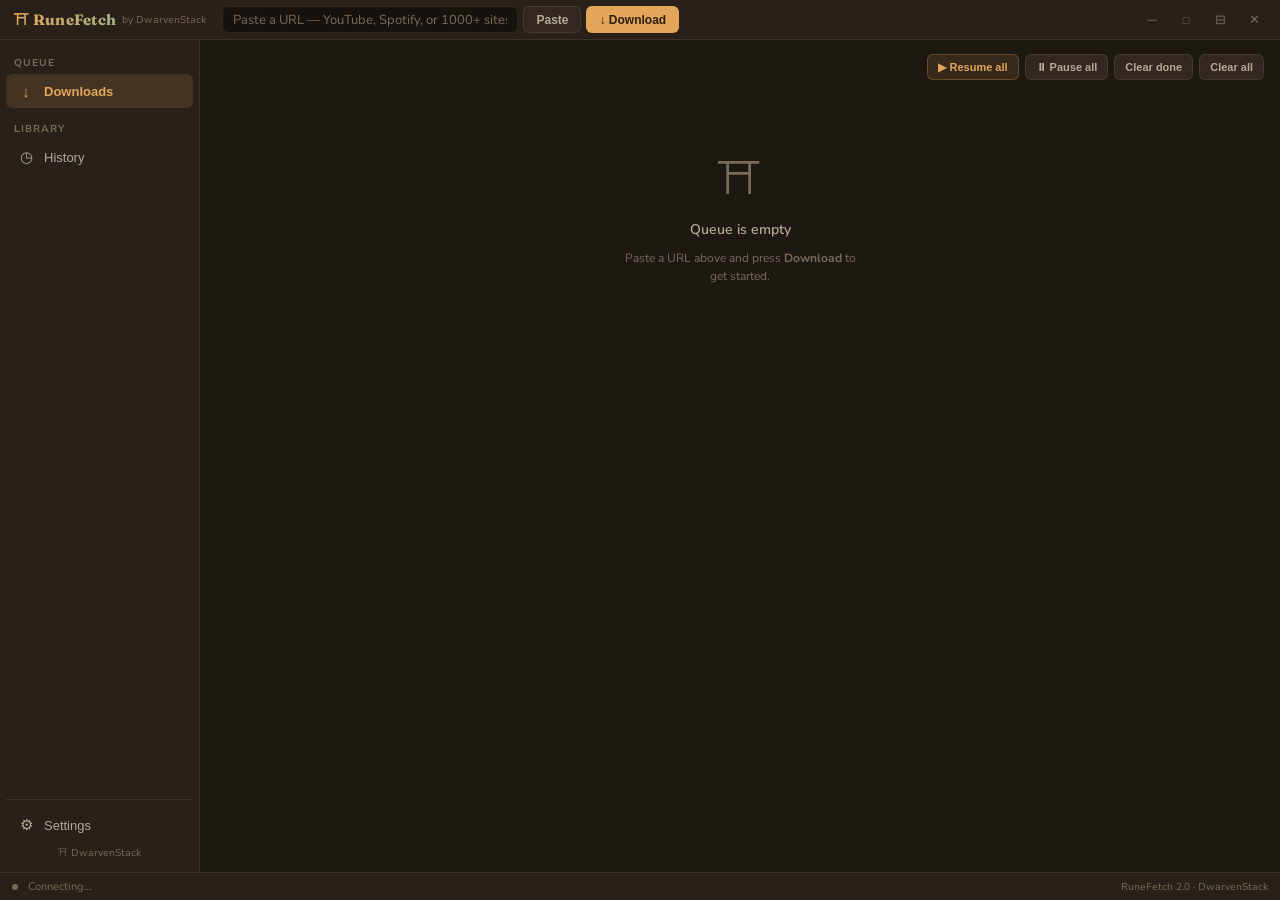
==== webui/index.html @ eddb13f1 "feat: RuneFetch v2 — pywebview web UI migration Replace PyQt6 GUI with pywebview + WebSocket archite" ====
<!DOCTYPE html>
<html lang="en">
<head>
  <meta charset="UTF-8">
  <meta name="viewport" content="width=device-width, initial-scale=1.0">
  <title>RuneFetch</title>
  <link rel="preconnect" href="https://fonts.googleapis.com">
  <link rel="preconnect" href="https://fonts.gstatic.com" crossorigin>
  <link href="https://fonts.googleapis.com/css2?family=Fraunces:opsz,wght@9..144,700&family=Nunito+Sans:wght@400;600;700&family=Lora:wght@700&family=Hanken+Grotesk:wght@400;600;700&display=swap" rel="stylesheet">
  <link rel="stylesheet" href="styles/tokens.css">
  <link rel="stylesheet" href="styles/main.css">
</head>
<body>
<div id="app-root">

  <!-- ── Title bar ──────────────────────────────────────────────────────── -->
  <div id="titlebar">
    <!-- invisible drag overlay; interactive children overlap it via z-index -->
    <div id="titlebar-drag"></div>

    <span class="brand">⛩ RuneFetch</span>
    <span class="by-line">by DwarvenStack</span>

    <div class="url-bar-wrap">
      <input id="url-input" type="text"
             placeholder="Paste a URL — YouTube, Spotify, or 1000+ sites…"
             autocomplete="off" spellcheck="false">
      <button class="tb-btn secondary" id="btn-paste">Paste</button>
      <button class="tb-btn primary"   id="btn-add">↓ Download</button>
    </div>

    <div class="titlebar-spacer"></div>

    <div class="titlebar-actions">
      <button class="win-btn"          id="win-minimize" title="Minimize">─</button>
      <button class="win-btn maximize-btn" id="win-maximize" title="Maximize">□</button>
      <button class="win-btn"          id="win-tray"     title="Minimize to tray">⊟</button>
      <button class="win-btn close"    id="win-close"    title="Close">✕</button>
    </div>
  </div>

  <!-- ── Body ───────────────────────────────────────────────────────────── -->
  <div id="body">

    <!-- Sidebar -->
    <aside id="sidebar">
      <div class="nav-section-label">Queue</div>
      <button class="nav-btn active" data-view="queue">
        <span class="icon">↓</span> Downloads
      </button>

      <div class="nav-section-label" style="margin-top:6px">Library</div>
      <button class="nav-btn" data-view="history">
        <span class="icon">◷</span> History
      </button>

      <div class="sidebar-footer">
        <button class="nav-btn" data-view="settings">
          <span class="icon">⚙</span> Settings
        </button>
        <a class="sidebar-link" href="#" id="dwarvenstack-link">⛩ DwarvenStack</a>
      </div>
    </aside>

    <!-- Content -->
    <main id="content">

      <!-- ── Queue view ────────────────────────────────────────────────── -->
      <section id="view-queue" class="view active">
        <div class="queue-toolbar">
          <span class="count-badge" id="queue-count"></span>
          <button class="btn-sm accent"  id="btn-resume-all">▶ Resume all</button>
          <button class="btn-sm"         id="btn-pause-all">⏸ Pause all</button>
          <button class="btn-sm"         id="btn-clear-done">Clear done</button>
          <button class="btn-sm danger"  id="btn-clear-all">Clear all</button>
        </div>

        <div id="queue-list"></div>

        <div id="empty-state" class="empty-state">
          <div class="illo">⛩</div>
          <h3>Queue is empty</h3>
          <p>Paste a URL above and press <strong>Download</strong> to get started.</p>
        </div>
      </section>

      <!-- ── History view ──────────────────────────────────────────────── -->
      <section id="view-history" class="view">
        <div class="view-title">History</div>
        <div class="history-toolbar">
          <span class="count" id="history-count"></span>
          <button class="btn-sm" id="btn-history-delete-sel" disabled>Delete selected</button>
          <button class="btn-sm danger" id="btn-history-clear">Clear all</button>
        </div>
        <p class="history-hint">Double-click to re-download · Select to delete</p>
        <div id="history-list"></div>
        <div id="history-empty" class="empty-state" style="display:none">
          <div class="illo">◷</div>
          <h3>No history yet</h3>
          <p>Completed downloads will appear here.</p>
        </div>
      </section>

      <!-- ── Settings view ─────────────────────────────────────────────── -->
      <section id="view-settings" class="view">
        <div class="view-title">Settings</div>
        <form id="settings-form">

          <div class="settings-block">
            <h3>Downloads</h3>

            <div class="setting-row">
              <div>
                <div class="setting-label">Save folder</div>
                <div class="setting-hint">Where completed downloads are saved</div>
              </div>
              <div class="folder-row">
                <span class="folder-path" id="setting-save-path">—</span>
                <button type="button" class="btn-sm" id="btn-choose-folder">Browse</button>
              </div>
            </div>

            <div class="setting-row">
              <div>
                <div class="setting-label">Ask for folder per download</div>
                <div class="setting-hint">Opens a folder picker for every new download</div>
              </div>
              <label class="toggle">
                <input type="checkbox" id="setting-prompt-per-file">
                <span class="toggle-track"></span>
              </label>
            </div>

            <div class="setting-row">
              <div>
                <div class="setting-label">Concurrent downloads</div>
                <div class="setting-hint">Max simultaneous downloads (1–8)</div>
              </div>
              <input type="number" id="setting-max-concurrent"
                     class="setting-input" min="1" max="8" value="2">
            </div>

            <div class="setting-row">
              <div>
                <div class="setting-label">Speed limit (KB/s)</div>
                <div class="setting-hint">0 = unlimited</div>
              </div>
              <input type="number" id="setting-throttle"
                     class="setting-input" min="0" value="0">
            </div>

            <div class="setting-row">
              <div>
                <div class="setting-label">Fragment threads</div>
                <div class="setting-hint">Parallel connections per download</div>
              </div>
              <input type="number" id="setting-fragments"
                     class="setting-input" min="1" max="32" value="4">
            </div>

            <div class="setting-row">
              <div>
                <div class="setting-label">Proxy</div>
                <div class="setting-hint">e.g. socks5://127.0.0.1:1080</div>
              </div>
              <input type="text" id="setting-proxy"
                     class="setting-input wide" placeholder="(none)">
            </div>
          </div>

          <div class="settings-block">
            <h3>Behaviour</h3>

            <div class="setting-row">
              <div>
                <div class="setting-label">Restore queue on startup</div>
                <div class="setting-hint">Resume in-progress downloads from last session</div>
              </div>
              <label class="toggle">
                <input type="checkbox" id="setting-autostart" checked>
                <span class="toggle-track"></span>
              </label>
            </div>

            <div class="setting-row">
              <div>
                <div class="setting-label">Keep history</div>
                <div class="setting-hint">Record completed downloads in history</div>
              </div>
              <label class="toggle">
                <input type="checkbox" id="setting-keep-history" checked>
                <span class="toggle-track"></span>
              </label>
            </div>

            <div class="setting-row">
              <div>
                <div class="setting-label">Clipboard monitor</div>
                <div class="setting-hint">Detect URLs copied to clipboard</div>
              </div>
              <label class="toggle">
                <input type="checkbox" id="setting-clipboard">
                <span class="toggle-track"></span>
              </label>
            </div>

            <div class="setting-row">
              <div>
                <div class="setting-label">Close to tray</div>
                <div class="setting-hint">Minimize instead of quitting on close</div>
              </div>
              <label class="toggle">
                <input type="checkbox" id="setting-close-to-tray" checked>
                <span class="toggle-track"></span>
              </label>
            </div>
          </div>

          <div class="settings-block">
            <h3>Appearance</h3>
            <div class="setting-row">
              <div>
                <div class="setting-label">Theme</div>
                <div class="setting-hint">Hearth (dark) or Sage (light)</div>
              </div>
              <select id="setting-theme" class="setting-input">
                <option value="dark">Hearth — dark</option>
                <option value="light">Sage — light</option>
              </select>
            </div>
          </div>

          <div class="settings-block">
            <h3>Browser Extension</h3>
            <div class="setting-row">
              <div>
                <div class="setting-label">Extension token</div>
                <div class="setting-hint">Paste this token into the RuneFetch browser extension</div>
              </div>
              <div class="token-row">
                <span class="token-val" id="setting-ext-token">—</span>
                <button type="button" class="btn-sm" id="btn-copy-token">Copy</button>
              </div>
            </div>
          </div>

          <button type="submit" class="btn-save">Save Settings</button>
        </form>
      </section>

    </main>
  </div>

  <!-- ── Status bar ──────────────────────────────────────────────────────── -->
  <div id="statusbar">
    <div class="status-dot" id="status-dot"></div>
    <span id="status-text">Connecting…</span>
    <span class="status-sep">·</span>
    <span class="status-speed" id="status-speed"></span>
    <span class="status-sep" id="status-sep2" style="display:none">·</span>
    <span id="status-path"></span>
    <span style="margin-left:auto;font-size:10px;color:var(--text-muted)">RuneFetch 2.0 · DwarvenStack</span>
  </div>
</div><!-- /#app-root -->

<!-- ── Quality modal ──────────────────────────────────────────────────────── -->
<dialog id="quality-modal">
  <div class="modal-header">
    <div class="modal-title" id="qual-title">Select Quality</div>
    <div class="modal-subtitle" id="qual-subtitle"></div>
    <button class="modal-close" id="btn-close-qual" title="Close">✕</button>
  </div>
  <div class="modal-body">
    <div class="quality-status" id="qual-status"></div>
    <div id="qual-options"></div>
    <div class="modal-later">
      <input type="checkbox" id="chk-download-later">
      <label for="chk-download-later">Add to queue paused (download later)</label>
    </div>
  </div>
  <div class="modal-footer">
    <button type="button" class="btn-modal btn-cancel-modal" id="btn-cancel-qual">Cancel</button>
    <button type="button" class="btn-modal btn-download" id="btn-download" disabled>Download</button>
  </div>
</dialog>

<!-- ── Browser-extension confirm modal ────────────────────────────────────── -->
<dialog id="confirm-modal">
  <div class="confirm-body">
    <button class="modal-close" id="btn-close-confirm" title="Close">✕</button>
    <div class="confirm-title" id="confirm-title">Download this link?</div>
    <div class="confirm-url" id="confirm-url"></div>
    <div class="modal-later" style="border:none;margin:0;padding:0">
      <input type="checkbox" id="chk-confirm-later">
      <label for="chk-confirm-later">Download later (add paused)</label>
    </div>
  </div>
  <div class="confirm-footer">
    <button type="button" class="btn-modal btn-cancel-modal" id="btn-confirm-cancel">Ignore</button>
    <button type="button" class="btn-modal btn-download" id="btn-confirm-ok">Download</button>
  </div>
</dialog>

<!-- ── File already exists modal ──────────────────────────────────────────── -->
<dialog id="exists-modal">
  <button class="modal-close" id="btn-close-exists" title="Close">✕</button>
  <div class="exists-title">File already exists</div>
  <div class="exists-info" id="exists-info"></div>
  <div class="exists-footer">
    <button type="button" class="btn-modal btn-cancel-modal" id="btn-exists-open">Open folder</button>
    <button type="button" class="btn-modal btn-download" id="btn-exists-redownload">Download again</button>
  </div>
</dialog>

<!-- ── Toasts ───────────────────────────────────────────────────────────────── -->
<div id="toast-container"></div>

<script type="module" src="js/app.js"></script>
</body>
</html>
---- webui/styles/tokens.css ----
/* ── Hearth (dark) — default ─────────────────────────────────────────────── */
:root {
  --bg:          #1E1812;
  --surface:     #292019;
  --raised:      #332821;
  --sunken:      #17120D;
  --overlay:     rgba(14, 10, 6, 0.72);
  --text:        #ECE1CF;
  --text-2:      #B8A894;
  --text-muted:  #7A6A58;
  --text-on-accent: #2A1F12;
  --accent:      #E3A65A;
  --accent-2:    #A7B388;
  --accent-red:  #D96B5F;
  --accent-green:#6EC98A;
  --border:      rgba(255,255,255,0.08);
  --border-focus:#E3A65A;
  --shadow:      0 4px 24px rgba(0,0,0,0.5);
  --shadow-sm:   0 2px 8px  rgba(0,0,0,0.35);
  --radius:      10px;
  --radius-sm:   6px;
  --font-display:'Fraunces', 'Georgia', serif;
  --font-body:   'Nunito Sans', 'Segoe UI', system-ui, sans-serif;
  --font-mono:   'Cascadia Code', 'Fira Code', 'Consolas', monospace;
  --titlebar-h:  40px;
  --sidebar-w:   200px;
  --statusbar-h: 28px;
  --transition:  0.18s ease;
}

/* ── Sage (light) ────────────────────────────────────────────────────────── */
[data-theme='light'] {
  --bg:          #E6E9E0;
  --surface:     #F1F3EC;
  --raised:      #FBFCF8;
  --sunken:      #DCE0D3;
  --overlay:     rgba(54, 67, 58, 0.55);
  --text:        #36433A;
  --text-2:      #5A6B5E;
  --text-muted:  #8A9E8E;
  --text-on-accent: #FBFCF8;
  --accent:      #6F8F73;
  --accent-2:    #C08A5E;
  --accent-red:  #C0544A;
  --accent-green:#4A9B6A;
  --border:      rgba(0,0,0,0.10);
  --border-focus:#6F8F73;
  --shadow:      0 4px 20px rgba(0,0,0,0.12);
  --shadow-sm:   0 2px 6px  rgba(0,0,0,0.08);
}
---- webui/styles/main.css ----
/* ── Reset & base ─────────────────────────────────────────────────────────── */
*, *::before, *::after { box-sizing: border-box; margin: 0; padding: 0; }

html, body {
  height: 100%; width: 100%;
  overflow: hidden;
  font-family: var(--font-body);
  font-size: 14px;
  color: var(--text);
  background: var(--bg);
  -webkit-font-smoothing: antialiased;
  user-select: none;
}

/* ── Layout ──────────────────────────────────────────────────────────────── */
#app-root {
  display: flex;
  flex-direction: column;
  height: 100vh;
  overflow: hidden;
}

/* ── Title bar ───────────────────────────────────────────────────────────── */
#titlebar {
  height: var(--titlebar-h);
  background: var(--surface);
  border-bottom: 1px solid var(--border);
  display: flex;
  align-items: center;
  padding: 0 10px 0 14px;
  flex-shrink: 0;
  cursor: default;
}

/* Titlebar is the drag region; interactive children opt out via z-index */
#titlebar { position: relative; cursor: grab; }
#titlebar:active { cursor: grabbing; }
#titlebar > * { position: relative; z-index: 1; cursor: default; }
/* buttons/inputs restore pointer cursor */
#titlebar button, #titlebar input, #titlebar a { cursor: pointer; }

/* Hidden drag overlay (kept for backwards compat but drag logic moved to JS) */
#titlebar-drag {
  position: absolute;
  inset: 0;
  z-index: 0;
  cursor: inherit;
}

#titlebar .brand {
  font-family: var(--font-display);
  font-size: 15px;
  font-weight: 700;
  background: linear-gradient(90deg, var(--accent), var(--accent-2));
  -webkit-background-clip: text;
  -webkit-text-fill-color: transparent;
  background-clip: text;
  letter-spacing: 0.02em;
  margin-right: 6px;
  white-space: nowrap;
  pointer-events: none;
}
#titlebar .by-line {
  font-size: 10px;
  color: var(--text-muted);
  margin-right: 16px;
  white-space: nowrap;
  pointer-events: none;
}

.url-bar-wrap {
  flex: 1;
  display: flex;
  align-items: center;
  gap: 5px;
  max-width: 700px;
}

#url-input {
  flex: 1;
  height: 27px;
  background: var(--sunken);
  border: 1px solid var(--border);
  border-radius: var(--radius-sm);
  color: var(--text);
  font-family: var(--font-body);
  font-size: 13px;
  padding: 0 10px;
  outline: none;
  transition: border-color var(--transition);
  user-select: text;
}
#url-input:focus { border-color: var(--border-focus); }
#url-input::placeholder { color: var(--text-muted); }

.tb-btn {
  height: 27px;
  padding: 0 12px;
  border-radius: var(--radius-sm);
  font-size: 12px;
  font-weight: 600;
  cursor: pointer;
  white-space: nowrap;
  transition: filter var(--transition), background var(--transition);
  border: 1px solid var(--border);
}
.tb-btn.primary {
  background: var(--accent);
  color: var(--text-on-accent);
  border-color: transparent;
  font-weight: 700;
}
.tb-btn.primary:hover { filter: brightness(1.1); }
.tb-btn.secondary {
  background: var(--raised);
  color: var(--text-2);
}
.tb-btn.secondary:hover { background: var(--surface); color: var(--text); }

.titlebar-spacer { flex: 1; min-width: 8px; }

.titlebar-actions { display: flex; gap: 2px; }

.win-btn {
  width: 32px; height: 28px;
  border: none;
  background: transparent;
  color: var(--text-muted);
  font-size: 13px;
  cursor: pointer;
  border-radius: 4px;
  display: flex; align-items: center; justify-content: center;
  transition: background var(--transition), color var(--transition);
}
.win-btn:hover         { background: var(--raised); color: var(--text); }
.win-btn.close:hover   { background: var(--accent-red); color: #fff; }
.win-btn.maximize-btn  { font-size: 11px; }

/* ── Resize cursors on root edges ────────────────────────────────────────── */
body.resize-n  { cursor: n-resize !important; }
body.resize-s  { cursor: s-resize !important; }
body.resize-e  { cursor: e-resize !important; }
body.resize-w  { cursor: w-resize !important; }
body.resize-ne { cursor: ne-resize !important; }
body.resize-nw { cursor: nw-resize !important; }
body.resize-se { cursor: se-resize !important; }
body.resize-sw { cursor: sw-resize !important; }

/* ── Body ────────────────────────────────────────────────────────────────── */
#body {
  flex: 1;
  display: flex;
  overflow: hidden;
}

/* ── Sidebar ─────────────────────────────────────────────────────────────── */
#sidebar {
  width: var(--sidebar-w);
  background: var(--surface);
  border-right: 1px solid var(--border);
  display: flex;
  flex-direction: column;
  padding: 8px 6px;
  flex-shrink: 0;
}

.nav-section-label {
  font-size: 10px;
  font-weight: 700;
  letter-spacing: 0.1em;
  text-transform: uppercase;
  color: var(--text-muted);
  padding: 8px 8px 4px;
}

.nav-btn {
  display: flex;
  align-items: center;
  gap: 8px;
  width: 100%;
  height: 34px;
  padding: 0 10px;
  border: none;
  border-radius: var(--radius-sm);
  background: transparent;
  color: var(--text-2);
  font-size: 13px;
  cursor: pointer;
  text-align: left;
  transition: background var(--transition), color var(--transition);
}
.nav-btn .icon { font-size: 15px; width: 20px; text-align: center; }
.nav-btn:hover { background: var(--raised); color: var(--text); }
.nav-btn.active { background: rgba(227,166,90,0.14); color: var(--accent); font-weight: 600; }
[data-theme='light'] .nav-btn.active { background: rgba(111,143,115,0.14); color: var(--accent); }

.sidebar-footer {
  margin-top: auto;
  padding-top: 8px;
  border-top: 1px solid var(--border);
}
.sidebar-link {
  display: block;
  text-align: center;
  font-size: 10px;
  color: var(--text-muted);
  text-decoration: none;
  padding: 4px;
  border-radius: var(--radius-sm);
  transition: color var(--transition);
}
.sidebar-link:hover { color: var(--text-2); }

/* ── Content ─────────────────────────────────────────────────────────────── */
#content {
  flex: 1;
  overflow: hidden;
  position: relative;
}

.view {
  position: absolute;
  inset: 0;
  overflow-y: auto;
  padding: 14px 16px;
  display: none;
}
.view.active { display: block; }

/* ── Queue toolbar ────────────────────────────────────────────────────────── */
.queue-toolbar {
  display: flex;
  align-items: center;
  gap: 6px;
  margin-bottom: 10px;
}
.queue-toolbar .hint {
  font-size: 11px;
  color: var(--text-muted);
  margin-right: auto;
}
.queue-toolbar .count-badge {
  font-size: 11px;
  color: var(--text-muted);
  margin-right: auto;
}

.btn-sm {
  height: 26px;
  padding: 0 10px;
  background: var(--raised);
  color: var(--text-2);
  border: 1px solid var(--border);
  border-radius: var(--radius-sm);
  font-size: 11px;
  font-weight: 600;
  cursor: pointer;
  white-space: nowrap;
  transition: background var(--transition), color var(--transition),
              border-color var(--transition);
}
.btn-sm:hover { background: var(--surface); color: var(--text); }
.btn-sm.danger:hover { background: rgba(217,107,95,0.14); color: var(--accent-red); border-color: var(--accent-red); }
.btn-sm.accent { background: rgba(227,166,90,0.12); color: var(--accent); border-color: rgba(227,166,90,0.28); }
.btn-sm.accent:hover { background: rgba(227,166,90,0.22); }

/* ── Download card ────────────────────────────────────────────────────────── */
.card {
  background: var(--surface);
  border: 1px solid var(--border);
  border-radius: var(--radius);
  padding: 11px 13px;
  margin-bottom: 7px;
  transition: border-color var(--transition), box-shadow var(--transition);
}
.card:hover { border-color: rgba(255,255,255,0.13); box-shadow: var(--shadow-sm); }
[data-theme='light'] .card:hover { border-color: rgba(0,0,0,0.13); }

.card-header {
  display: flex;
  align-items: flex-start;
  gap: 9px;
  margin-bottom: 7px;
}
.card-icon { font-size: 19px; line-height: 1; flex-shrink: 0; margin-top: 1px; }
.card-meta { flex: 1; min-width: 0; }
.card-title {
  font-size: 13px; font-weight: 600; color: var(--text);
  white-space: nowrap; overflow: hidden; text-overflow: ellipsis;
  margin-bottom: 3px;
}
.card-sub {
  font-size: 11px; color: var(--text-muted);
  display: flex; gap: 6px; flex-wrap: wrap; align-items: center;
}
.card-error {
  font-size: 11px; color: var(--accent-red);
  margin-top: 3px; white-space: nowrap; overflow: hidden; text-overflow: ellipsis;
}

/* Badge */
.card-badge {
  display: inline-block; padding: 1px 6px; border-radius: 10px;
  font-size: 10px; font-weight: 700; letter-spacing: 0.04em;
  text-transform: uppercase;
}
.badge-queued     { background: rgba(184,168,148,0.14); color: var(--text-2); }
.badge-downloading{ background: rgba(227,166,90,0.18);  color: var(--accent); }
.badge-complete   { background: rgba(110,201,138,0.18); color: var(--accent-green); }
.badge-error      { background: rgba(217,107,95,0.18);  color: var(--accent-red); }
.badge-paused     { background: rgba(167,179,136,0.18); color: var(--accent-2); }
.badge-cancelled  { background: rgba(184,168,148,0.10); color: var(--text-muted); }

.card-actions { display: flex; gap: 3px; flex-shrink: 0; margin-top: 1px; }

.icon-btn {
  width: 26px; height: 24px;
  background: transparent;
  border: 1px solid var(--border);
  border-radius: 4px;
  color: var(--text-muted);
  font-size: 12px;
  cursor: pointer;
  display: flex; align-items: center; justify-content: center;
  transition: background var(--transition), color var(--transition),
              border-color var(--transition);
}
.icon-btn:hover { background: var(--raised); color: var(--text); border-color: rgba(255,255,255,0.15); }
.icon-btn.danger:hover { background: rgba(217,107,95,0.14); color: var(--accent-red); border-color: var(--accent-red); }
.icon-btn:disabled { opacity: 0.3; cursor: default; pointer-events: none; }

/* ── Progress ─────────────────────────────────────────────────────────────── */
.progress-row {
  display: flex; align-items: center; gap: 8px; margin-bottom: 3px;
}
.progress-track {
  flex: 1; height: 4px; background: var(--sunken);
  border-radius: 2px; overflow: hidden; position: relative;
}
.progress-fill {
  height: 100%; border-radius: 2px;
  background: linear-gradient(90deg, var(--accent), var(--accent-2));
  transition: width 0.25s ease; position: relative; min-width: 0;
}
.progress-fill.active::after {
  content: ''; position: absolute; inset: 0;
  background: linear-gradient(90deg, transparent 0%, rgba(255,255,255,0.3) 50%, transparent 100%);
  animation: shimmer 1.5s infinite;
}
@keyframes shimmer {
  from { transform: translateX(-120%); }
  to   { transform: translateX(320%); }
}
.progress-pct {
  font-size: 11px; font-variant-numeric: tabular-nums;
  color: var(--text-muted); min-width: 32px; text-align: right;
}
.speed-row {
  display: flex; gap: 10px; font-size: 11px; color: var(--text-muted);
}
.speed-row .spd { color: var(--text-2); font-weight: 600; }
.speed-row .sz  { margin-left: auto; }

/* ── Log panel ───────────────────────────────────────────────────────────── */
.log-toggle {
  background: none; border: none; color: var(--text-muted); font-size: 11px;
  cursor: pointer; padding: 3px 0; text-align: left;
  transition: color var(--transition);
}
.log-toggle:hover { color: var(--text-2); }
.log-body {
  display: none; margin-top: 4px;
  background: var(--sunken); border: 1px solid var(--border);
  border-radius: 4px; padding: 5px 7px;
  font-family: var(--font-mono); font-size: 11px; color: var(--text-muted);
  max-height: 90px; overflow-y: auto;
  line-height: 1.55;
}
.log-body.open { display: block; }
.log-line { white-space: pre-wrap; word-break: break-all; }

/* ── Empty state ─────────────────────────────────────────────────────────── */
.empty-state {
  display: flex; flex-direction: column; align-items: center;
  justify-content: center; gap: 10px; padding: 60px 20px;
  color: var(--text-muted); text-align: center;
}
.empty-state .illo { font-size: 44px; }
.empty-state h3 { font-size: 14px; font-weight: 600; color: var(--text-2); }
.empty-state p  { font-size: 12px; max-width: 240px; line-height: 1.5; }

/* ── History ─────────────────────────────────────────────────────────────── */
.history-toolbar {
  display: flex; align-items: center; gap: 6px; margin-bottom: 10px;
}
.history-toolbar .count { font-size: 11px; color: var(--text-muted); margin-right: auto; }
.view-title {
  font-family: var(--font-display); font-size: 18px; font-weight: 700;
  color: var(--text); margin-bottom: 12px;
}
.history-hint {
  font-size: 11px; color: var(--text-muted); margin-bottom: 10px;
}

.hist-card {
  display: flex; align-items: center; gap: 9px;
  background: var(--surface); border: 1px solid var(--border);
  border-radius: var(--radius-sm); padding: 8px 11px; margin-bottom: 5px;
  transition: border-color var(--transition);
  cursor: default;
}
.hist-card:hover { border-color: rgba(255,255,255,0.12); }
[data-theme='light'] .hist-card:hover { border-color: rgba(0,0,0,0.12); }
.hist-icon { font-size: 17px; flex-shrink: 0; }
.hist-meta { flex: 1; min-width: 0; }
.hist-title {
  font-size: 12px; font-weight: 500; color: var(--text);
  white-space: nowrap; overflow: hidden; text-overflow: ellipsis;
}
.hist-sub {
  font-size: 11px; color: var(--text-muted);
  display: flex; gap: 8px; flex-wrap: wrap; margin-top: 1px;
}
.hist-ok  { color: var(--accent-green); }
.hist-err { color: var(--accent-red); }
.hist-actions { display: flex; gap: 3px; }

/* ── Settings ─────────────────────────────────────────────────────────────── */
.settings-block { max-width: 580px; margin-bottom: 24px; }
.settings-block h3 {
  font-size: 11px; font-weight: 700; letter-spacing: 0.08em;
  text-transform: uppercase; color: var(--text-muted);
  margin-bottom: 8px; padding-bottom: 5px; border-bottom: 1px solid var(--border);
}
.setting-row {
  display: flex; align-items: center; gap: 12px;
  padding: 7px 0; border-bottom: 1px solid var(--border);
}
.setting-row:last-child { border-bottom: none; }
.setting-label { flex: 1; font-size: 13px; }
.setting-hint  { font-size: 11px; color: var(--text-muted); margin-top: 1px; }

.setting-input {
  height: 27px; background: var(--sunken); border: 1px solid var(--border);
  border-radius: var(--radius-sm); color: var(--text); font-size: 13px;
  padding: 0 8px; outline: none; width: 140px;
  transition: border-color var(--transition);
  font-family: var(--font-body);
}
.setting-input:focus { border-color: var(--border-focus); }
.setting-input.wide { width: 260px; }

/* Toggle */
.toggle { position: relative; width: 36px; height: 19px; flex-shrink: 0; }
.toggle input { display: none; }
.toggle-track {
  position: absolute; inset: 0; background: var(--sunken);
  border-radius: 10px; border: 1px solid var(--border); cursor: pointer;
  transition: background var(--transition);
}
.toggle input:checked + .toggle-track { background: var(--accent); border-color: var(--accent); }
.toggle-track::after {
  content: ''; position: absolute; top: 2px; left: 2px;
  width: 13px; height: 13px; background: #fff; border-radius: 50%;
  transition: transform var(--transition);
}
.toggle input:checked + .toggle-track::after { transform: translateX(17px); }

.folder-row { display: flex; align-items: center; gap: 5px; flex: 1; }
.folder-path {
  flex: 1; font-size: 11px; color: var(--text-2); font-family: var(--font-mono);
  background: var(--sunken); border: 1px solid var(--border);
  border-radius: var(--radius-sm); padding: 3px 7px;
  white-space: nowrap; overflow: hidden; text-overflow: ellipsis; min-width: 0;
}

.btn-save {
  height: 30px; padding: 0 16px; background: var(--accent);
  color: var(--text-on-accent); border: none; border-radius: var(--radius-sm);
  font-weight: 700; font-size: 13px; cursor: pointer;
  transition: filter var(--transition); margin-top: 14px;
}
.btn-save:hover { filter: brightness(1.1); }

/* Token copy row */
.token-row { display: flex; align-items: center; gap: 5px; flex: 1; }
.token-val {
  flex: 1; font-size: 11px; color: var(--text-2); font-family: var(--font-mono);
  background: var(--sunken); border: 1px solid var(--border);
  border-radius: var(--radius-sm); padding: 3px 7px;
  white-space: nowrap; overflow: hidden; text-overflow: ellipsis;
  letter-spacing: 0.04em;
}

/* ── Status bar ───────────────────────────────────────────────────────────── */
#statusbar {
  height: var(--statusbar-h);
  background: var(--surface); border-top: 1px solid var(--border);
  display: flex; align-items: center; padding: 0 12px;
  gap: 10px; font-size: 11px; color: var(--text-muted); flex-shrink: 0;
}
.status-dot {
  width: 6px; height: 6px; border-radius: 50%;
  background: var(--text-muted); transition: background var(--transition);
  flex-shrink: 0;
}
.status-dot.active { background: var(--accent-green); animation: pulse 1.6s infinite; }
@keyframes pulse { 0%,100%{opacity:1} 50%{opacity:.35} }
#status-text { white-space: nowrap; }
.status-speed { color: var(--text-2); font-weight: 600; font-variant-numeric: tabular-nums; white-space: nowrap; }
#status-path { color: var(--text-muted); white-space: nowrap; overflow: hidden; text-overflow: ellipsis; max-width: 240px; }
.status-sep { color: var(--border); }

/* ── Dialog centering (WebView2 compat) ──────────────────────────────────── */
dialog {
  position: fixed;
  top: 50%;
  left: 50%;
  transform: translate(-50%, -50%);
  margin: 0;
}

/* ── Modal close button ──────────────────────────────────────────────────── */
.modal-close {
  position: absolute; top: 10px; right: 12px;
  width: 24px; height: 24px;
  background: transparent; border: none;
  color: var(--text-muted); font-size: 16px; line-height: 1;
  cursor: pointer; border-radius: 4px;
  display: flex; align-items: center; justify-content: center;
  transition: background var(--transition), color var(--transition);
}
.modal-close:hover { background: var(--raised); color: var(--text); }

/* ── Quality modal ────────────────────────────────────────────────────────── */
dialog#quality-modal {
  background: var(--surface); border: 1px solid var(--border);
  border-radius: var(--radius); padding: 0; box-shadow: var(--shadow);
  color: var(--text); min-width: 430px; max-width: 520px;
}
dialog#quality-modal::backdrop {
  background: var(--overlay); backdrop-filter: blur(4px);
}
.modal-header { padding: 16px 44px 12px 20px; border-bottom: 1px solid var(--border); position: relative; }
.modal-title { font-family: var(--font-display); font-size: 15px; font-weight: 700; margin-bottom: 3px; }
.modal-subtitle { font-size: 11px; color: var(--text-muted); white-space: nowrap; overflow: hidden; text-overflow: ellipsis; }
.modal-body { padding: 10px 20px 8px; }
.quality-status { font-size: 12px; color: var(--text-2); margin-bottom: 8px; min-height: 17px; }
.quality-option {
  display: flex; align-items: center; gap: 9px; padding: 6px 7px;
  border-radius: var(--radius-sm); cursor: pointer; transition: background var(--transition);
}
.quality-option:hover { background: var(--raised); }
.quality-option input[type='radio'] { accent-color: var(--accent); cursor: pointer; flex-shrink: 0; }
.quality-option label { flex: 1; font-size: 13px; cursor: pointer; }
.quality-option .size-hint { font-size: 11px; color: var(--text-muted); white-space: nowrap; }
.modal-later {
  display: flex; align-items: center; gap: 7px; margin-top: 10px;
  padding-top: 10px; border-top: 1px solid var(--border);
  font-size: 12px; color: var(--text-2);
}
.modal-later input[type='checkbox'] { accent-color: var(--accent); cursor: pointer; }
.modal-footer {
  padding: 10px 20px 14px; border-top: 1px solid var(--border);
  display: flex; justify-content: flex-end; gap: 7px;
}
.btn-modal { height: 29px; padding: 0 14px; border-radius: var(--radius-sm); font-size: 13px; cursor: pointer; }
.btn-cancel-modal { background: var(--raised); color: var(--text-2); border: 1px solid var(--border); }
.btn-cancel-modal:hover { background: var(--surface); }
.btn-download { background: var(--accent); color: var(--text-on-accent); border: none; font-weight: 700; }
.btn-download:hover { filter: brightness(1.1); }
.btn-download:disabled { opacity: 0.4; cursor: not-allowed; filter: none; }

/* Loading dots */
.loading-dots::after {
  content: ''; animation: ldots 1.2s steps(4,end) infinite;
}
@keyframes ldots {
  0%{content:''} 25%{content:'.'} 50%{content:'..'} 75%{content:'...'} 100%{content:''}
}

/* ── Confirm dialog (browser extension) ──────────────────────────────────── */
dialog#confirm-modal {
  background: var(--surface); border: 1px solid var(--border);
  border-radius: var(--radius); padding: 0; box-shadow: var(--shadow);
  color: var(--text); min-width: 380px; max-width: 460px;
}
dialog#confirm-modal::backdrop { background: var(--overlay); backdrop-filter: blur(4px); }
.confirm-body { padding: 20px 44px 20px 20px; position: relative; }
.confirm-title { font-size: 14px; font-weight: 700; margin-bottom: 8px; }
.confirm-url { font-size: 11px; color: var(--text-muted); font-family: var(--font-mono); word-break: break-all; margin-bottom: 14px; }
.confirm-footer { display: flex; gap: 7px; justify-content: flex-end; padding: 10px 20px 14px; border-top: 1px solid var(--border); }

/* ── File-exists dialog ──────────────────────────────────────────────────── */
dialog#exists-modal {
  background: var(--surface); border: 1px solid var(--border);
  border-radius: var(--radius); padding: 20px 44px 20px 20px; box-shadow: var(--shadow);
  color: var(--text); min-width: 340px; max-width: 420px; position: relative;
}
dialog#exists-modal::backdrop { background: var(--overlay); backdrop-filter: blur(4px); }
.exists-title { font-size: 14px; font-weight: 700; margin-bottom: 6px; }
.exists-info { font-size: 12px; color: var(--text-2); margin-bottom: 14px; }
.exists-footer { display: flex; gap: 7px; justify-content: flex-end; }

/* ── Toasts ───────────────────────────────────────────────────────────────── */
#toast-container {
  position: fixed; bottom: calc(var(--statusbar-h) + 8px); right: 12px;
  display: flex; flex-direction: column; gap: 5px; z-index: 9999; pointer-events: none;
}
.toast {
  background: var(--raised); border: 1px solid var(--border);
  border-radius: var(--radius-sm); padding: 7px 13px; font-size: 12px; color: var(--text);
  box-shadow: var(--shadow); max-width: 300px;
  animation: t-in .18s ease forwards; pointer-events: auto;
}
.toast.info  { border-left: 3px solid var(--accent); }
.toast.warn  { border-left: 3px solid var(--accent-2); }
.toast.error { border-left: 3px solid var(--accent-red); }
.toast.out   { animation: t-out .18s ease forwards; }
@keyframes t-in  { from{opacity:0;transform:translateY(6px)} to{opacity:1;transform:none} }
@keyframes t-out { from{opacity:1} to{opacity:0;transform:translateY(4px)} }

/* ── Scrollbars ───────────────────────────────────────────────────────────── */
::-webkit-scrollbar { width: 5px; height: 5px; }
::-webkit-scrollbar-track { background: transparent; }
::-webkit-scrollbar-thumb { background: rgba(255,255,255,0.11); border-radius: 3px; }
::-webkit-scrollbar-thumb:hover { background: rgba(255,255,255,0.2); }
[data-theme='light'] ::-webkit-scrollbar-thumb { background: rgba(0,0,0,0.12); }
[data-theme='light'] ::-webkit-scrollbar-thumb:hover { background: rgba(0,0,0,0.22); }
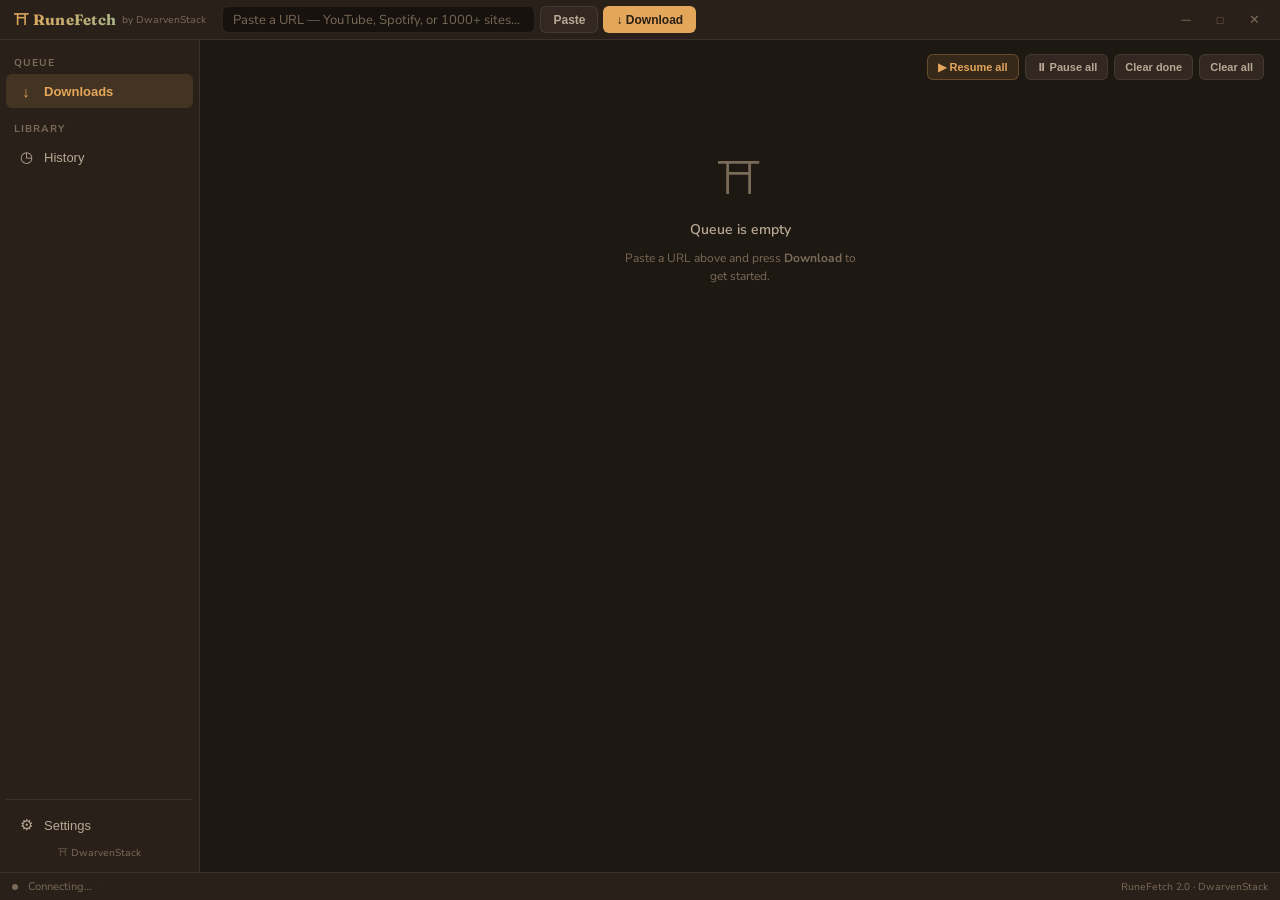
==== commit b43809ed: "feat-Stablet: add first-run dependency checker for ffmpeg installation - Implemented a new module to" ====
--- a/webui/index.html
+++ b/webui/index.html
@@ -34,8 +34,7 @@
     <div class="titlebar-actions">
       <button class="win-btn"          id="win-minimize" title="Minimize">─</button>
       <button class="win-btn maximize-btn" id="win-maximize" title="Maximize">□</button>
-      <button class="win-btn"          id="win-tray"     title="Minimize to tray">⊟</button>
-      <button class="win-btn close"    id="win-close"    title="Close">✕</button>
+      <button class="win-btn close"    id="win-close"    title="Minimize to tray">✕</button>
     </div>
   </div>
 
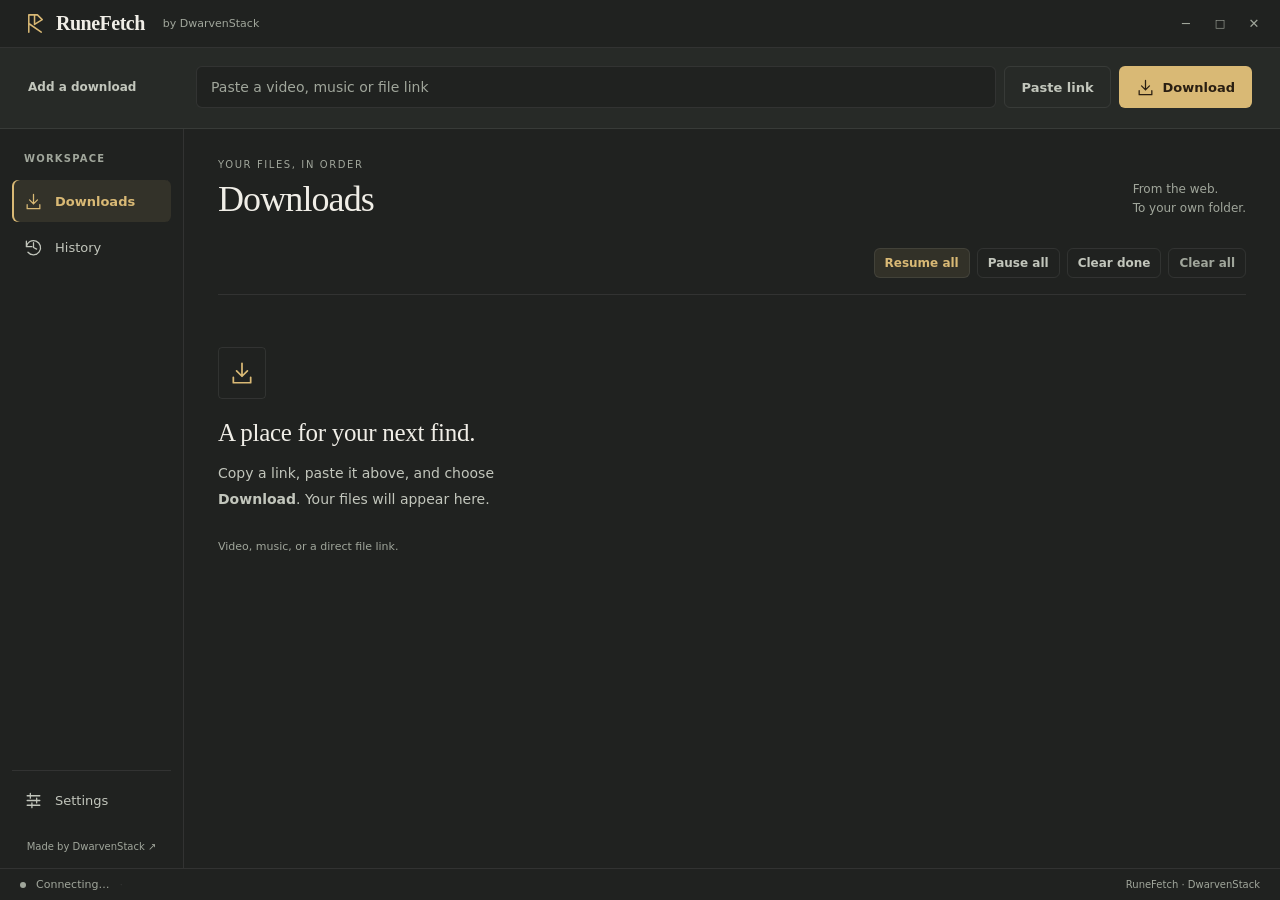
==== commit f7bda700: "release: prepare v2.0.2 desktop refresh and reliable downloads" ====
--- a/webui/index.html
+++ b/webui/index.html
@@ -4,13 +4,23 @@
   <meta charset="UTF-8">
   <meta name="viewport" content="width=device-width, initial-scale=1.0">
   <title>RuneFetch</title>
-  <link rel="preconnect" href="https://fonts.googleapis.com">
-  <link rel="preconnect" href="https://fonts.gstatic.com" crossorigin>
-  <link href="https://fonts.googleapis.com/css2?family=Fraunces:opsz,wght@9..144,700&family=Nunito+Sans:wght@400;600;700&family=Lora:wght@700&family=Hanken+Grotesk:wght@400;600;700&display=swap" rel="stylesheet">
   <link rel="stylesheet" href="styles/tokens.css">
   <link rel="stylesheet" href="styles/main.css">
+  <link rel="stylesheet" href="styles/workspace.css">
 </head>
 <body>
+<svg class="icon-definitions" aria-hidden="true" xmlns="http://www.w3.org/2000/svg"><defs>
+  <symbol id="icon-download" viewBox="0 0 24 24"><path d="M12 3v12m-5-5 5 5 5-5M4 16v5h16v-5"/></symbol>
+  <symbol id="icon-history" viewBox="0 0 24 24"><path d="M3 11a9 9 0 1 1 2 7M3 4v7h7m2-5v6l4 2"/></symbol>
+  <symbol id="icon-settings" viewBox="0 0 24 24"><path d="M4 6h16M4 12h16M4 18h16M8 3v6m8 0v6M10 15v6"/></symbol>
+  <symbol id="icon-folder" viewBox="0 0 24 24"><path d="M3 7V4h6l3 3h9v13H3Z"/></symbol>
+  <symbol id="icon-file" viewBox="0 0 24 24"><path d="M14 3H5v18h14V8Zm0 0v5h5M8 13h8m-8 4h6"/></symbol>
+  <symbol id="icon-trash" viewBox="0 0 24 24"><path d="M3 6h18M9 6V3h6v3M6 6l1 15h10l1-15M10 10v7m4-7v7"/></symbol>
+  <symbol id="icon-play" viewBox="0 0 24 24"><path d="m8 4 12 8-12 8Z"/></symbol>
+  <symbol id="icon-pause" viewBox="0 0 24 24"><path d="M8 4v16M16 4v16"/></symbol>
+  <symbol id="icon-close" viewBox="0 0 24 24"><path d="m6 6 12 12M6 18 18 6"/></symbol>
+  <symbol id="icon-mark" viewBox="0 0 24 24"><path d="M5 21V3h9l5 5-8 5m-6-1 13 9M11 3v10"/></symbol>
+</defs></svg>
 <div id="app-root">
 
   <!-- ── Title bar ──────────────────────────────────────────────────────── -->
@@ -18,16 +28,8 @@
     <!-- invisible drag overlay; interactive children overlap it via z-index -->
     <div id="titlebar-drag"></div>
 
-    <span class="brand">⛩ RuneFetch</span>
+    <span class="brand"><svg class="ui-icon brand-mark" aria-hidden="true"><use href="#icon-mark"/></svg> RuneFetch</span>
     <span class="by-line">by DwarvenStack</span>
-
-    <div class="url-bar-wrap">
-      <input id="url-input" type="text"
-             placeholder="Paste a URL — YouTube, Spotify, or 1000+ sites…"
-             autocomplete="off" spellcheck="false">
-      <button class="tb-btn secondary" id="btn-paste">Paste</button>
-      <button class="tb-btn primary"   id="btn-add">↓ Download</button>
-    </div>
 
     <div class="titlebar-spacer"></div>
 
@@ -38,26 +40,34 @@
     </div>
   </div>
 
+  <div class="download-strip">
+    <label for="url-input" class="composer-label">Add a download</label>
+    <div class="url-bar-wrap">
+      <input id="url-input" type="text" aria-label="Add a download link" placeholder="Paste a video, music or file link" autocomplete="off" spellcheck="false">
+      <button class="tb-btn secondary" id="btn-paste">Paste link</button>
+      <button class="tb-btn primary" id="btn-add"><svg class="ui-icon" aria-hidden="true"><use href="#icon-download"/></svg> Download</button>
+    </div>
+  </div>
+
   <!-- ── Body ───────────────────────────────────────────────────────────── -->
   <div id="body">
 
     <!-- Sidebar -->
     <aside id="sidebar">
-      <div class="nav-section-label">Queue</div>
+      <div class="nav-section-label">Workspace</div>
       <button class="nav-btn active" data-view="queue">
-        <span class="icon">↓</span> Downloads
+        <svg class="ui-icon" aria-hidden="true"><use href="#icon-download"/></svg> Downloads
       </button>
 
-      <div class="nav-section-label" style="margin-top:6px">Library</div>
       <button class="nav-btn" data-view="history">
-        <span class="icon">◷</span> History
+        <svg class="ui-icon" aria-hidden="true"><use href="#icon-history"/></svg> History
       </button>
 
       <div class="sidebar-footer">
         <button class="nav-btn" data-view="settings">
-          <span class="icon">⚙</span> Settings
+          <svg class="ui-icon" aria-hidden="true"><use href="#icon-settings"/></svg> Settings
         </button>
-        <a class="sidebar-link" href="#" id="dwarvenstack-link">⛩ DwarvenStack</a>
+        <a class="sidebar-link" href="https://github.com/dwarvenstack" target="_blank" rel="noopener noreferrer" id="dwarvenstack-link">Made by DwarvenStack ↗</a>
       </div>
     </aside>
 
@@ -66,10 +76,11 @@
 
       <!-- ── Queue view ────────────────────────────────────────────────── -->
       <section id="view-queue" class="view active">
+        <header class="workspace-heading"><div><p class="eyebrow">YOUR FILES, IN ORDER</p><h1>Downloads</h1></div><p class="heading-note">From the web.<br>To your own folder.</p></header>
         <div class="queue-toolbar">
           <span class="count-badge" id="queue-count"></span>
-          <button class="btn-sm accent"  id="btn-resume-all">▶ Resume all</button>
-          <button class="btn-sm"         id="btn-pause-all">⏸ Pause all</button>
+          <button class="btn-sm accent"  id="btn-resume-all">Resume all</button>
+          <button class="btn-sm"         id="btn-pause-all">Pause all</button>
           <button class="btn-sm"         id="btn-clear-done">Clear done</button>
           <button class="btn-sm danger"  id="btn-clear-all">Clear all</button>
         </div>
@@ -77,9 +88,10 @@
         <div id="queue-list"></div>
 
         <div id="empty-state" class="empty-state">
-          <div class="illo">⛩</div>
-          <h3>Queue is empty</h3>
-          <p>Paste a URL above and press <strong>Download</strong> to get started.</p>
+          <div class="illo"><svg class="ui-icon" aria-hidden="true"><use href="#icon-download"/></svg></div>
+          <h3>A place for your next find.</h3>
+          <p>Copy a link, paste it above, and choose <strong>Download</strong>. Your files will appear here.</p>
+          <span class="empty-footnote">Video, music, or a direct file link.</span>
         </div>
       </section>
 
@@ -94,7 +106,7 @@
         <p class="history-hint">Double-click to re-download · Select to delete</p>
         <div id="history-list"></div>
         <div id="history-empty" class="empty-state" style="display:none">
-          <div class="illo">◷</div>
+          <div class="illo"><svg class="ui-icon" aria-hidden="true"><use href="#icon-history"/></svg></div>
           <h3>No history yet</h3>
           <p>Completed downloads will appear here.</p>
         </div>
@@ -240,6 +252,27 @@
                 <span class="token-val" id="setting-ext-token">—</span>
                 <button type="button" class="btn-sm" id="btn-copy-token">Copy</button>
               </div>
+            </div>
+          </div>
+
+          <div class="settings-block">
+            <h3>Updates</h3>
+            <div class="setting-row">
+              <div>
+                <div class="setting-label">Check for updates automatically</div>
+                <div class="setting-hint">Asks GitHub for a newer release once a day</div>
+              </div>
+              <label class="toggle">
+                <input type="checkbox" id="setting-auto-update" checked>
+                <span class="toggle-track"></span>
+              </label>
+            </div>
+            <div class="setting-row">
+              <div>
+                <div class="setting-label">Version</div>
+                <div class="setting-hint" id="update-status">RuneFetch <span id="current-version">—</span></div>
+              </div>
+              <button type="button" class="btn-sm" id="btn-check-update">Check now</button>
             </div>
           </div>
 
@@ -258,7 +291,7 @@
     <span class="status-speed" id="status-speed"></span>
     <span class="status-sep" id="status-sep2" style="display:none">·</span>
     <span id="status-path"></span>
-    <span style="margin-left:auto;font-size:10px;color:var(--text-muted)">RuneFetch 2.0 · DwarvenStack</span>
+    <span style="margin-left:auto;font-size:10px;color:var(--text-muted)">RuneFetch · DwarvenStack</span>
   </div>
 </div><!-- /#app-root -->
 
@@ -311,6 +344,24 @@
   </div>
 </dialog>
 
+<!-- ── Update available modal ─────────────────────────────────────────────── -->
+<dialog id="update-modal">
+  <div class="confirm-body">
+    <button class="modal-close" id="btn-close-update" title="Close">✕</button>
+    <div class="confirm-title">Update available</div>
+    <div class="update-version" id="update-version"></div>
+    <div class="update-notes" id="update-notes"></div>
+    <div class="update-progress" id="update-progress" style="display:none">
+      <div class="update-bar"><div class="update-bar-fill" id="update-bar-fill"></div></div>
+      <div class="update-progress-text" id="update-progress-text">Starting…</div>
+    </div>
+  </div>
+  <div class="confirm-footer">
+    <button type="button" class="btn-modal btn-cancel-modal" id="btn-update-later">Later</button>
+    <button type="button" class="btn-modal btn-download" id="btn-update-now">Update &amp; restart</button>
+  </div>
+</dialog>
+
 <!-- ── Toasts ───────────────────────────────────────────────────────────────── -->
 <div id="toast-container"></div>
 
--- a/webui/styles/tokens.css
+++ b/webui/styles/tokens.css
@@ -1,50 +1,50 @@
 /* ── Hearth (dark) — default ─────────────────────────────────────────────── */
 :root {
-  --bg:          #1E1812;
-  --surface:     #292019;
-  --raised:      #332821;
-  --sunken:      #17120D;
+  --bg:          #202220;
+  --surface:     #272a27;
+  --raised:      #30342f;
+  --sunken:      #191c19;
   --overlay:     rgba(14, 10, 6, 0.72);
-  --text:        #ECE1CF;
-  --text-2:      #B8A894;
-  --text-muted:  #7A6A58;
+  --text:        #f0eee7;
+  --text-2:      #c2c6bc;
+  --text-muted:  #a0a69b;
   --text-on-accent: #2A1F12;
-  --accent:      #E3A65A;
+  --accent:      #d9b975;
   --accent-2:    #A7B388;
   --accent-red:  #D96B5F;
   --accent-green:#6EC98A;
   --border:      rgba(255,255,255,0.08);
-  --border-focus:#E3A65A;
+  --border-focus:#d9b975;
   --shadow:      0 4px 24px rgba(0,0,0,0.5);
   --shadow-sm:   0 2px 8px  rgba(0,0,0,0.35);
-  --radius:      10px;
+  --radius:      6px;
   --radius-sm:   6px;
-  --font-display:'Fraunces', 'Georgia', serif;
-  --font-body:   'Nunito Sans', 'Segoe UI', system-ui, sans-serif;
+  --font-display:'Palatino Linotype', 'Book Antiqua', Georgia, serif;
+  --font-body:   'Segoe UI', system-ui, sans-serif;
   --font-mono:   'Cascadia Code', 'Fira Code', 'Consolas', monospace;
-  --titlebar-h:  40px;
-  --sidebar-w:   200px;
-  --statusbar-h: 28px;
-  --transition:  0.18s ease;
+  --titlebar-h:  48px;
+  --sidebar-w:   184px;
+  --statusbar-h: 32px;
+  --transition:  120ms ease;
 }
 
 /* ── Sage (light) ────────────────────────────────────────────────────────── */
 [data-theme='light'] {
-  --bg:          #E6E9E0;
-  --surface:     #F1F3EC;
+  --bg:          #f7f5ef;
+  --surface:     #eeede5;
   --raised:      #FBFCF8;
-  --sunken:      #DCE0D3;
+  --sunken:      #e8e8df;
   --overlay:     rgba(54, 67, 58, 0.55);
-  --text:        #36433A;
-  --text-2:      #5A6B5E;
-  --text-muted:  #8A9E8E;
+  --text:        #282e26;
+  --text-2:      #50594b;
+  --text-muted:  #626b5c;
   --text-on-accent: #FBFCF8;
-  --accent:      #6F8F73;
+  --accent:      #6c5324;
   --accent-2:    #C08A5E;
   --accent-red:  #C0544A;
   --accent-green:#4A9B6A;
   --border:      rgba(0,0,0,0.10);
-  --border-focus:#6F8F73;
+  --border-focus:#6c5324;
   --shadow:      0 4px 20px rgba(0,0,0,0.12);
   --shadow-sm:   0 2px 6px  rgba(0,0,0,0.08);
 }
--- a/webui/styles/main.css
+++ b/webui/styles/main.css
@@ -627,3 +627,56 @@
 ::-webkit-scrollbar-thumb:hover { background: rgba(255,255,255,0.2); }
 [data-theme='light'] ::-webkit-scrollbar-thumb { background: rgba(0,0,0,0.12); }
 [data-theme='light'] ::-webkit-scrollbar-thumb:hover { background: rgba(0,0,0,0.22); }
+
+/* ── Update dialog ───────────────────────────────────────────────────────── */
+dialog#update-modal {
+  background: var(--surface); border: 1px solid var(--border);
+  border-radius: var(--radius); padding: 0; box-shadow: var(--shadow);
+  color: var(--text); min-width: 400px; max-width: 480px;
+}
+dialog#update-modal::backdrop { background: var(--overlay); backdrop-filter: blur(4px); }
+
+.update-version {
+  font-size: 12px; color: var(--accent); font-weight: 600; margin-bottom: 10px;
+}
+/* Release notes can be arbitrarily long — cap the height and scroll inside
+   so the dialog never grows past the window. */
+.update-notes {
+  font-size: 11px; color: var(--text-muted); line-height: 1.5;
+  max-height: 180px; overflow-y: auto; white-space: pre-wrap;
+  word-break: break-word; margin-bottom: 12px;
+}
+.update-notes:empty { display: none; }
+
+.update-progress { margin-top: 12px; }
+.update-bar {
+  height: 5px; background: var(--border); border-radius: 3px; overflow: hidden;
+}
+.update-bar-fill {
+  height: 100%; width: 0%; background: var(--accent);
+  border-radius: 3px; transition: width .2s ease;
+}
+.update-progress-text {
+  font-size: 10px; color: var(--text-muted); margin-top: 6px;
+}
+
+/* Update badge on the Settings nav button */
+.nav-btn .update-dot {
+  display: inline-block; width: 6px; height: 6px; border-radius: 50%;
+  background: var(--accent); margin-left: 5px; vertical-align: middle;
+}
+/* Indeterminate state: used when the server cannot determine the download size
+   (GitHub's CDN does not always send Content-Length). */
+.update-bar-fill.indeterminate {
+  background: linear-gradient(90deg,
+    var(--border) 0%, var(--accent) 50%, var(--border) 100%);
+  background-size: 200% 100%;
+  animation: update-scan 1.1s linear infinite;
+}
+@keyframes update-scan {
+  from { background-position: 200% 0; }
+  to   { background-position: -200% 0; }
+}
+@media (prefers-reduced-motion: reduce) {
+  .update-bar-fill.indeterminate { animation: none; }
+}
--- a/webui/styles/workspace.css
+++ b/webui/styles/workspace.css
@@ -0,0 +1,104 @@
+/* A desktop workspace with a dedicated composer and quiet file rows. */
+:root { color-scheme: dark; --accent-soft: rgba(217,185,117,.10); }
+[data-theme='light'] { color-scheme: light; --accent-soft: rgba(108,83,36,.08); --accent-green: #3e6837; --accent-red: #a03b30; }
+button, input, select { font-family: var(--font-body); }
+button:focus-visible, a:focus-visible, input:focus-visible, select:focus-visible { outline: 2px solid var(--border-focus); outline-offset: 3px; }
+.icon-definitions { position: absolute; width: 0; height: 0; overflow: hidden; }
+.ui-icon { width: 19px; height: 19px; fill: none; stroke: currentColor; stroke-width: 1.6; stroke-linecap: round; stroke-linejoin: round; display: inline-block; flex-shrink: 0; vertical-align: middle; }
+#titlebar { padding-left: 24px; background: var(--bg); }
+#titlebar .brand { display: flex; align-items: center; gap: 9px; font-size: 20px; letter-spacing: -.5px; background: none; color: var(--text); -webkit-text-fill-color: currentColor; }
+.brand-mark { color: var(--accent); width: 23px; height: 23px; }
+#titlebar .by-line { margin-left: 12px; font-size: 11px; }
+.download-strip { padding: 18px 28px 20px; border-bottom: 1px solid var(--border); display: flex; align-items: center; gap: 26px; background: var(--surface); }
+.composer-label { width: 142px; flex-shrink: 0; font-size: 12px; font-weight: 600; color: var(--text-2); }
+.url-bar-wrap { max-width: none; gap: 8px; min-width: 0; }
+#url-input { height: 42px; min-width: 80px; font-size: 14px; padding: 0 14px; background: var(--bg); cursor: text; }
+.tb-btn { height: 42px; padding: 0 16px; font-size: 13px; display: inline-flex; align-items: center; justify-content: center; gap: 8px; }
+.tb-btn.primary:hover { filter: brightness(1.06); }
+.tb-btn.secondary { background: transparent; }
+#sidebar { padding: 24px 12px 16px; background: var(--bg); }
+.nav-section-label { padding: 0 12px 16px; font-size: 10px; letter-spacing: .12em; }
+.nav-btn { height: 42px; gap: 12px; margin-bottom: 4px; padding: 0 12px; }
+.nav-btn.active, [data-theme='light'] .nav-btn.active { background: var(--accent-soft); color: var(--accent); box-shadow: inset 2px 0 var(--accent); }
+.sidebar-link { display: block; padding: 16px 12px 0; font-size: 10px; }
+.view { padding: 30px 34px; }
+.workspace-heading { display: flex; justify-content: space-between; align-items: flex-end; gap: 24px; margin-bottom: 28px; }
+.eyebrow { color: var(--text-muted); font-size: 10px; letter-spacing: .16em; margin-bottom: 9px; }
+h1, .view-title { font-family: var(--font-display); font-weight: 400; font-size: 36px; letter-spacing: -.9px; line-height: 1.15; }
+.heading-note { color: var(--text-muted); font-size: 12px; line-height: 1.6; padding-bottom: 2px; }
+.queue-toolbar, .history-toolbar { flex-wrap: wrap; gap: 7px; padding-bottom: 16px; margin-bottom: 0; border-bottom: 1px solid var(--border); }
+.queue-toolbar .count-badge, .history-toolbar .count { font-size: 12px; }
+.btn-sm { height: 30px; font-size: 12px; background: transparent; }
+.btn-sm.accent { color: var(--accent); background: var(--accent-soft); border-color: var(--border); }
+.btn-sm.accent:hover { background: var(--raised); }
+.btn-sm.danger { color: var(--text-muted); }
+.card, .hist-card { border: 0; border-bottom: 1px solid var(--border); border-radius: 0; background: transparent; margin: 0; padding: 20px 4px; }
+.card:hover, [data-theme='light'] .card:hover, .hist-card:hover, [data-theme='light'] .hist-card:hover { box-shadow: none; border-color: var(--border); background: var(--accent-soft); }
+.card-header { gap: 14px; margin-bottom: 12px; }
+.card[data-state='Complete'] .progress-row, .card[data-state='Complete'] .speed-row { display: none; }
+.card[data-state='Complete'] .card-header { margin-bottom: 0; }
+.card[data-state='Paused'] .progress-fill { background: var(--text-muted); }
+.card-icon, .hist-icon { display: flex; justify-content: center; align-items: center; width: 34px; height: 38px; background: var(--surface); border: 1px solid var(--border); border-radius: 4px; color: var(--text-2); margin-top: 0; }
+.card-title { font-size: 14px; font-weight: 600; margin: 1px 0 7px; }
+.card-sub, .hist-sub { font-size: 12px; gap: 10px; }
+.card-badge { border-radius: 3px; letter-spacing: 0; text-transform: none; font-size: 11px; font-weight: 600; padding: 2px 6px; }
+.badge-downloading { color: var(--accent); background: var(--accent-soft); }
+.badge-complete { color: var(--accent-green); background: transparent; }
+.badge-error { color: var(--accent-red); background: transparent; }
+.badge-paused { color: var(--text-2); background: var(--surface); }
+.icon-btn { width: 30px; height: 30px; border-color: transparent; color: var(--text-2); }
+.icon-btn .ui-icon { width: 16px; height: 16px; }
+.progress-row, .speed-row { margin-left: 48px; }
+.progress-fill { background: var(--accent); transition: width 150ms linear; }
+.progress-fill.active::after { display: none; }
+.progress-pct, .speed-row { font-size: 12px; font-variant-numeric: tabular-nums; }
+.log-toggle, .log-body { margin-left: 48px; }
+.empty-state { align-items: flex-start; text-align: left; max-width: 560px; padding: 52px 0; gap: 14px; }
+.empty-state .illo { display: grid; place-items: center; width: 48px; height: 52px; color: var(--accent); border: 1px solid var(--border); border-radius: 4px; margin-bottom: 6px; }
+.empty-state .illo .ui-icon { width: 26px; height: 26px; }
+.empty-state h3 { font-family: var(--font-display); font-size: 25px; font-weight: 400; letter-spacing: -.3px; color: var(--text); }
+.empty-state p { max-width: 350px; font-size: 14px; line-height: 1.8; color: var(--text-2); }
+.empty-footnote { font-size: 11px; color: var(--text-muted); padding-top: 14px; }
+.view-title { margin-bottom: 25px; }
+.history-hint { margin: 14px 0; font-size: 12px; }
+.hist-title { font-size: 14px; }
+.settings-block { max-width: 800px; margin-bottom: 36px; }
+.settings-block h3 { font-size: 12px; letter-spacing: .06em; padding-bottom: 12px; color: var(--text-2); }
+.setting-row { justify-content: space-between; padding: 15px 0; gap: 24px; }
+.setting-hint { font-size: 12px; line-height: 1.6; margin-top: 4px; }
+.setting-input { height: 34px; flex-shrink: 0; }
+.setting-input.wide { width: min(260px, 40%); }
+.setting-row > div:first-child, .folder-row { min-width: 0; }
+.folder-path { max-width: 240px; }
+dialog { border: 1px solid var(--border); box-shadow: var(--shadow); }
+.modal-title { font-size: 23px; font-weight: 400; }
+.modal-subtitle, .quality-status { line-height: 1.6; }
+.btn-modal { min-height: 36px; }
+.toggle input { display: block; position: absolute; inset: 0; width: 100%; height: 100%; opacity: 0; margin: 0; z-index: 1; cursor: pointer; }
+.toggle input:focus-visible + .toggle-track { outline: 2px solid var(--border-focus); outline-offset: 3px; }
+#statusbar { background: var(--bg); padding: 0 20px; }
+.hist-card.is-selected { background: var(--accent-soft); box-shadow: inset 2px 0 var(--accent); }
+@media (max-width: 900px) {
+  :root { --sidebar-w: 155px; }
+  .composer-label, .heading-note { display: none; }
+  .download-strip { padding: 14px 20px; }
+  .view { padding: 24px; }
+  .card-actions { gap: 0; }
+}
+@media (max-width: 620px) {
+  :root { --sidebar-w: 124px; }
+  #titlebar .by-line, #btn-paste { display: none; }
+  #sidebar { padding: 20px 6px 12px; }
+  .nav-btn { gap: 6px; font-size: 12px; padding: 0 7px; }
+  .view { padding: 20px 16px; }
+  .tb-btn { padding: 0 10px; }
+  .card-header { flex-wrap: wrap; }
+  .card-meta { min-width: 100px; }
+  .card-actions { margin-left: 48px; }
+  .setting-row { flex-wrap: wrap; gap: 12px; }
+  .setting-input.wide { width: 100%; }
+  .workspace-heading h1, .view-title { font-size: 30px; }
+}
+@media (prefers-reduced-motion: reduce) {
+  *, *::before, *::after { animation: none !important; transition: none !important; scroll-behavior: auto !important; }
+}
